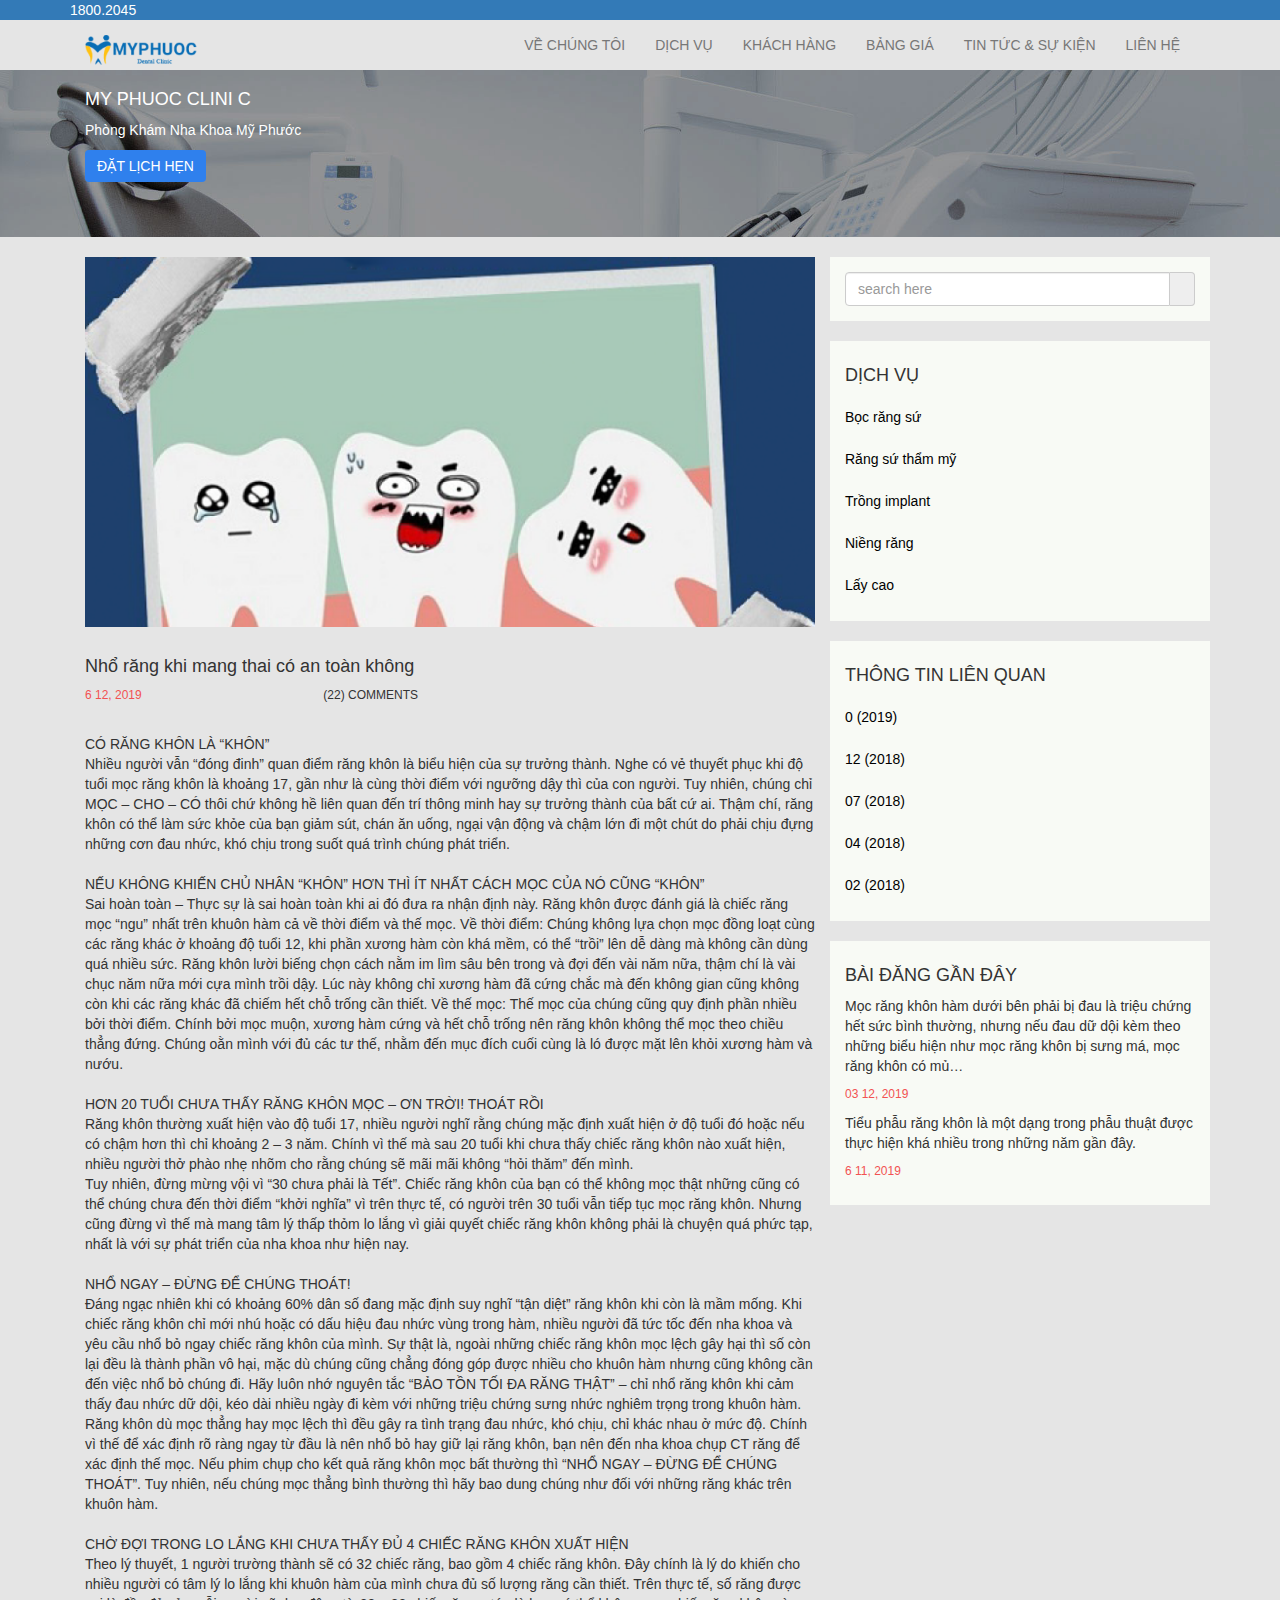
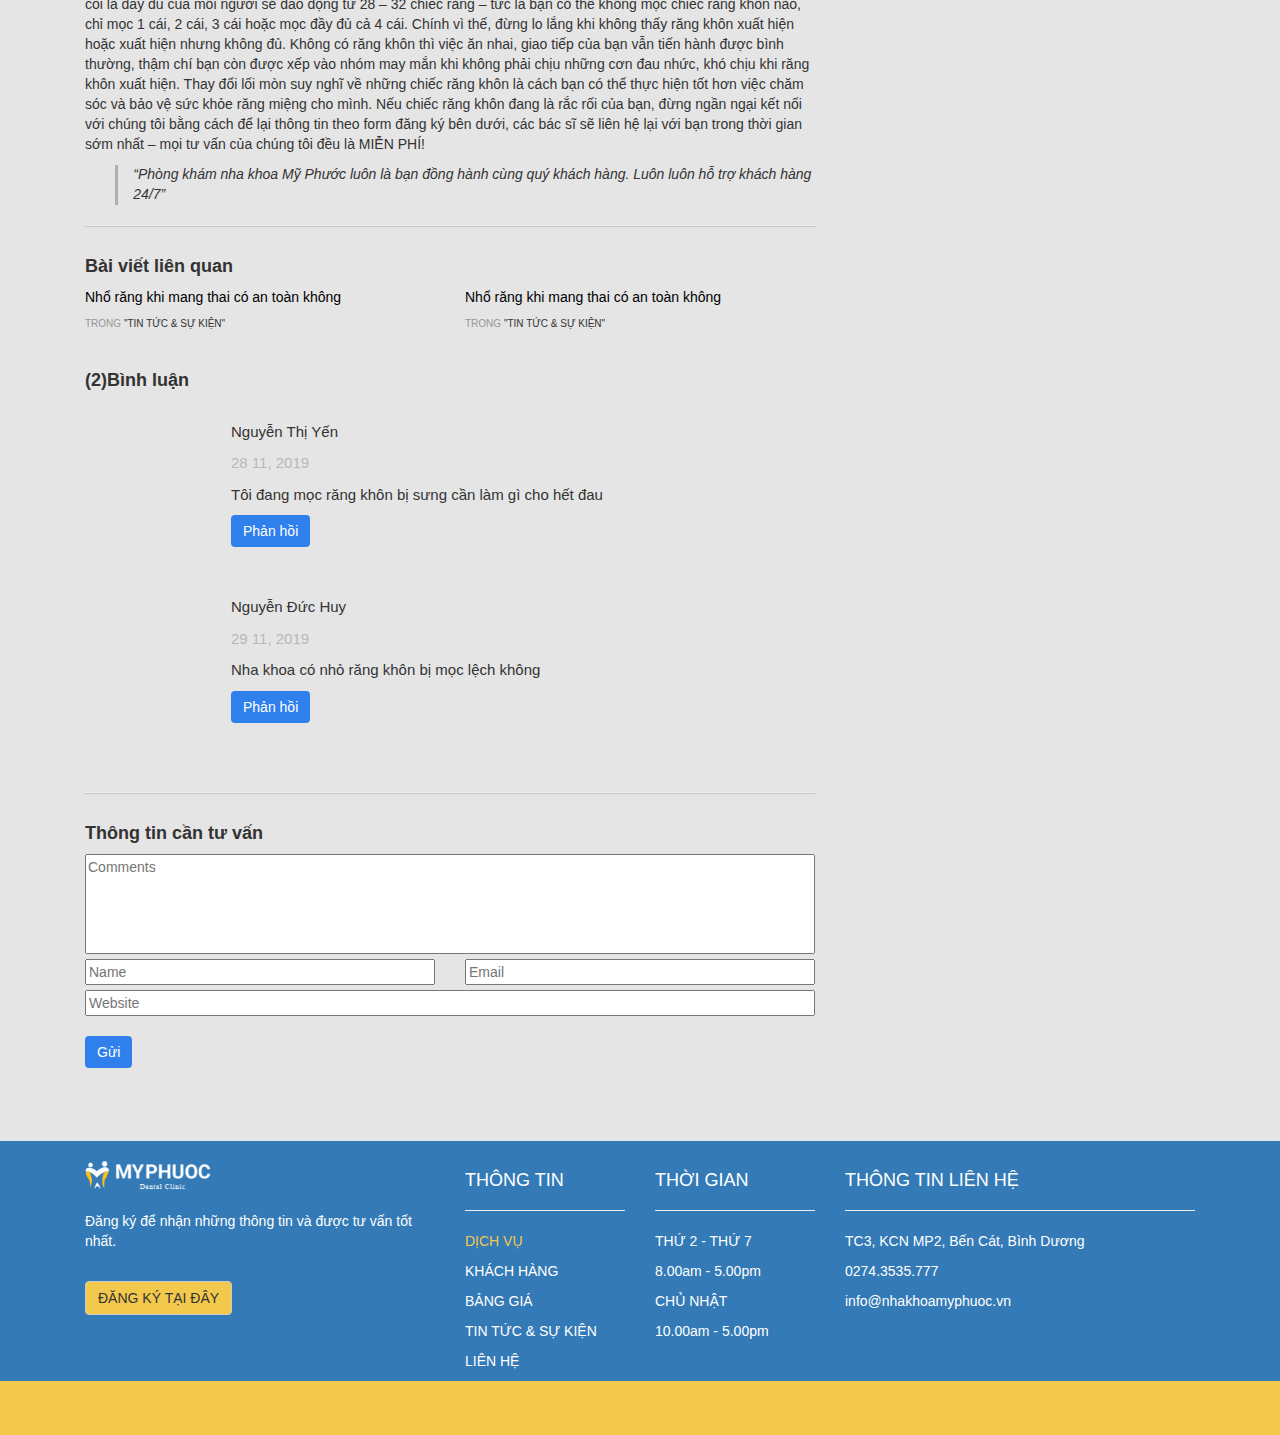
==== tin-tuc-su-kien-trang-con.html @ 96af0041 "accept" ====
<!DOCTYPE html>
<html lang="en"><!-- InstanceBegin template="/Templates/template 2.dwt" codeOutsideHTMLIsLocked="false" -->
<head>
<meta charset="utf-8">
<meta http-equiv="X-UA-Compatible" content="IE=edge">
<meta name="viewport" content="width=device-width, initial-scale=1">
<!-- InstanceBeginEditable name="doctitle" -->
<title>Tin tức sự kiện trang con</title>
<!-- InstanceEndEditable -->
<link rel="icon" href="demo_icon.gif" type="image/gif" sizes="16x16">
<!-- Bootstrap -->
<link href="css/bootstrap-3.4.1.css" rel="stylesheet">
<link href="css/style.css" rel="stylesheet" type="text/css">
<link rel="stylesheet" href="https://pro.fontawesome.com/releases/v5.10.0/css/all.css" integrity="sha384-AYmEC3Yw5cVb3ZcuHtOA93w35dYTsvhLPVnYs9eStHfGJvOvKxVfELGroGkvsg+p" crossorigin="anonymous"/>

<!-- HTML5 shim and Respond.js for IE8 support of HTML5 elements and media queries --> 
<!-- WARNING: Respond.js doesn't work if you view the page via file:// --> 
<!--[if lt IE 9]>
		  <script src="https://oss.maxcdn.com/html5shiv/3.7.2/html5shiv.min.js"></script>
		  <script src="https://oss.maxcdn.com/respond/1.4.2/respond.min.js"></script>
		<![endif]-->
<!-- InstanceBeginEditable name="head" -->
<!-- InstanceEndEditable -->
</head>
<body>
<!-- body code goes here -->
<section>
  <div class="row">
    <div class="container-fluid bg-primary">
      <div class="container "> <a><i class="fas fa-phone-alt"></i></a> 1800.2045 <a><i class="fab fa-facebook-f float-right"></i></a> </div>
    </div>
  </div>
</section>
<navbar>
  <div class="row">
    <div class="container">
      <nav class="navbar navbar-default bg-template border-none">
        <div class="container-fluid"> 
          <!-- Brand and toggle get grouped for better mobile display -->
          <div class="navbar-header">
            <button type="button" class="navbar-toggle collapsed" data-toggle="collapse" data-target="#defaultNavbar1" aria-expanded="false"><span class="sr-only">Toggle navigation</span><span class="icon-bar"></span><span class="icon-bar"></span><span class="icon-bar"></span></button>
            <a class="navbar-brand" href="#"><img src="img/LOGO%202%20MPHUOCHC%201.png" class="logobrand"></a></div>
          <!-- Collect the nav links, forms, and other content for toggling -->
          <div class="collapse navbar-collapse" id="defaultNavbar1">
            <ul class="nav navbar-nav navbar-right">
              <li ><a href="#">VỀ CHÚNG TÔI<span class="sr-only">(current)</span></a></li>
              <li class="dropdown"><a href="#" class="dropdown-toggle" data-toggle="dropdown" role="button" aria-haspopup="true" aria-expanded="false">DỊCH VỤ</a>
                <ul class="dropdown-menu">
                  <li><a href="#">BỌC RĂNG SỨ</a></li>
                  <li role="separator" class="divider"></li>
                  <li><a href="#">RĂNG SỨ THẨM MỸ</a></li>
                  <li role="separator" class="divider"></li>
                  <li><a href="#">TRỔNG IMPLANT</a></li>
                  <li role="separator" class="divider"></li>
                  <li><a href="#">NIỀNG RĂNG</a></li>
                  <li role="separator" class="divider"></li>
                  <li><a href="#">LẤY CAO RĂNG</a></li>
                  <li role="separator" class="divider"></li>
                  <li><a href="#">TRÁM RĂNG THẨM MỸ</a></li>
                </ul>
              </li>
              <li class="dropdown"><a href="#" class="dropdown-toggle" data-toggle="dropdown" role="button" aria-haspopup="true" aria-expanded="false">KHÁCH HÀNG</a>
                <ul class="dropdown-menu">
                  <li><a href="#">HÌNH ẢNH</a></li>
                  <li role="separator" class="divider"></li>
                  <li><a href="#">CẢM NHẬN</a></li>
                </ul>
              </li>
              <li><a href="#">BẢNG GIÁ<span class="sr-only">(current)</span></a></li>
              <li><a href="#">TIN TỨC & SỰ KIỆN<span class="sr-only">(current)</span></a></li>
              <li><a href="#">LIÊN HỆ<span class="sr-only">(current)</span></a></li>
            </ul>
          </div>
          <!-- /.navbar-collapse --> 
        </div>
        <!-- /.container-fluid --> 
      </nav>
    </div>
  </div>
</navbar>
<section class="banner">
  <div class="row">
    <div class="container">
      <div class="col-md-12">
        <h4 class="text-white mg-top">MY PHUOC CLINI C</h4>
        <p class="text-white">Phòng Khám Nha Khoa Mỹ Phước</p>
        <button type="button" class="btn btn-default bg-blue mg-bottom btn-banner text-white">ĐẶT LỊCH HẸN</button>
      </div>
    </div>
  </div>
</section>
<main>
  <div class="row">
    <div class="container"> <!-- InstanceBeginEditable name="noidung" -->
      <div class="col-md-8 mg-top">
        <section class="tintuc">
          <div class="row">
            <div class="col-sm-12"> <img src="img/post-img-1 1.png" class="img-responsive"/> <br>
              <h4 class="tieudetintuc">Nhổ răng khi mang thai có an toàn không</h4>
              <div class="col-sm-12 mg-bottom bopd">
                <div class="col-sm-4 bopd">
                  <p class="ngaythang">6 12, 2019</p>
                </div>
                <div class="col-sm-5 bopd">
                  <p class="chucomment">(22) COMMENTS</p>
                </div>
              </div>
              <p> CÓ RĂNG KHÔN LÀ “KHÔN” <br>
                Nhiều người vẫn “đóng đinh” quan điểm răng khôn là biểu hiện của sự trưởng thành. Nghe có vẻ thuyết phục khi độ tuổi mọc răng khôn là khoảng 17, gần như là cùng thời điểm với ngưỡng dậy thì của con người. Tuy nhiên, chúng chỉ MỌC – CHO – CÓ thôi chứ không hề liên quan đến trí thông minh hay sự trưởng thành của bất cứ ai. Thậm chí, răng khôn có thể làm sức khỏe của bạn giảm sút, chán ăn uống, ngại vận động và chậm lớn đi một chút do phải chịu đựng những cơn đau nhức, khó chịu trong suốt quá trình chúng phát triển. <br>
                <br>
                NẾU KHÔNG KHIẾN CHỦ NHÂN “KHÔN” HƠN THÌ ÍT NHẤT CÁCH MỌC CỦA NÓ CŨNG “KHÔN” <br>
                Sai hoàn toàn – Thực sự là sai hoàn toàn khi ai đó đưa ra nhận định này. Răng khôn được đánh giá là chiếc răng mọc “ngu” nhất trên khuôn hàm cả về thời điểm và thế mọc. Về thời điểm: Chúng không lựa chọn mọc đồng loạt cùng các răng khác ở khoảng độ tuổi 12, khi phần xương hàm còn khá mềm, có thể “trồi” lên dễ dàng mà không cần dùng quá nhiều sức. Răng khôn lười biếng chọn cách nằm im lìm sâu bên trong và đợi đến vài năm nữa, thậm chí là vài chục năm nữa mới cựa mình trồi dậy. Lúc này không chỉ xương hàm đã cứng chắc mà đến không gian cũng không còn khi các răng khác đã chiếm hết chỗ trống cần thiết. Về thế mọc: Thế mọc của chúng cũng quy định phần nhiều bởi thời điểm. Chính bởi mọc muộn, xương hàm cứng và hết chỗ trống nên răng khôn không thể mọc theo chiều thẳng đứng. Chúng oằn mình với đủ các tư thế, nhằm đến mục đích cuối cùng là ló được mặt lên khỏi xương hàm và nướu. <br>
                <br>
                HƠN 20 TUỔI CHƯA THẤY RĂNG KHÔN MỌC – ƠN TRỜI! THOÁT RỒI <br>
                Răng khôn thường xuất hiện vào độ tuổi 17, nhiều người nghĩ rằng chúng mặc định xuất hiện ở độ tuổi đó hoặc nếu có chậm hơn thì chỉ khoảng 2 – 3 năm. Chính vì thế mà sau 20 tuổi khi chưa thấy chiếc răng khôn nào xuất hiện, nhiều người thở phào nhẹ nhõm cho rằng chúng sẽ mãi mãi không “hỏi thăm” đến mình. <br>
                Tuy nhiên, đừng mừng vội vì “30 chưa phải là Tết”. Chiếc răng khôn của bạn có thể không mọc thật những cũng có thể chúng chưa đến thời điểm “khởi nghĩa” vì trên thực tế, có người trên 30 tuổi vẫn tiếp tục mọc răng khôn. Nhưng cũng đừng vì thế mà mang tâm lý thấp thỏm lo lắng vì giải quyết chiếc răng khôn không phải là chuyện quá phức tạp, nhất là với sự phát triển của nha khoa như hiện nay. <br>
                <br>
                NHỔ NGAY – ĐỪNG ĐỂ CHÚNG THOÁT! <br>
                Đáng ngạc nhiên khi có khoảng 60% dân số đang mặc định suy nghĩ “tận diệt” răng khôn khi còn là mầm mống. Khi chiếc răng khôn chỉ mới nhú hoặc có dấu hiệu đau nhức vùng trong hàm, nhiều người đã tức tốc đến nha khoa và yêu cầu nhổ bỏ ngay chiếc răng khôn của mình. Sự thật là, ngoài những chiếc răng khôn mọc lệch gây hại thì số còn lại đều là thành phần vô hại, mặc dù chúng cũng chẳng đóng góp được nhiều cho khuôn hàm nhưng cũng không cần đến việc nhổ bỏ chúng đi. Hãy luôn nhớ nguyên tắc “BẢO TỒN TỐI ĐA RĂNG THẬT” – chỉ nhổ răng khôn khi cảm thấy đau nhức dữ dội, kéo dài nhiều ngày đi kèm với những triệu chứng sưng nhức nghiêm trọng trong khuôn hàm. Răng khôn dù mọc thẳng hay mọc lệch thì đều gây ra tình trạng đau nhức, khó chịu, chỉ khác nhau ở mức độ. Chính vì thế để xác định rõ ràng ngay từ đầu là nên nhổ bỏ hay giữ lại răng khôn, bạn nên đến nha khoa chụp CT răng để xác định thế mọc. Nếu phim chụp cho kết quả răng khôn mọc bất thường thì “NHỔ NGAY – ĐỪNG ĐỂ CHÚNG THOÁT”. Tuy nhiên, nếu chúng mọc thẳng bình thường thì hãy bao dung chúng như đối với những răng khác trên khuôn hàm. <br>
                <br>
                CHỜ ĐỢI TRONG LO LẮNG KHI CHƯA THẤY ĐỦ 4 CHIẾC RĂNG KHÔN XUẤT HIỆN <br>
                Theo lý thuyết, 1 người trường thành sẽ có 32 chiếc răng, bao gồm 4 chiếc răng khôn. Đây chính là lý do khiến cho nhiều người có tâm lý lo lắng khi khuôn hàm của mình chưa đủ số lượng răng cần thiết. Trên thực tế, số răng được coi là đầy đủ của mỗi người sẽ dao động từ 28 – 32 chiếc răng – tức là bạn có thể không mọc chiếc răng khôn nào, chỉ mọc 1 cái, 2 cái, 3 cái hoặc mọc đầy đủ cả 4 cái. Chính vì thế, đừng lo lắng khi không thấy răng khôn xuất hiện hoặc xuất hiện nhưng không đủ. Không có răng khôn thì việc ăn nhai, giao tiếp của bạn vẫn tiến hành được bình thường, thậm chí bạn còn được xếp vào nhóm may mắn khi không phải chịu những cơn đau nhức, khó chịu khi răng khôn xuất hiện.
                Thay đổi lối mòn suy nghĩ về những chiếc răng khôn là cách bạn có thể thực hiện tốt hơn việc chăm sóc và bảo vệ sức khỏe răng miệng cho mình. Nếu chiếc răng khôn đang là rắc rối của bạn, đừng ngần ngại kết nối với chúng tôi bằng cách để lại thông tin theo form đăng ký bên dưới, các bác sĩ sẽ liên hệ lại với bạn trong thời gian sớm nhất – mọi tư vấn của chúng tôi đều là MIỄN PHÍ!</p>
            </div>
          </div>
          <div class="row">
            <div class="col-sm-1 chuagachdoc">
              <hr class="gachdoc">
            </div>
            <div class="col-sm-11 bopd">
              <quote class="font-italic"> “Phòng khám nha khoa Mỹ Phước luôn là bạn đồng hành cùng quý 
                khách hàng. Luôn luôn hỗ trợ khách hàng 24/7” </quote>
            </div>
          </div>
          <hr class="gachnho">
          <div class="row baivietlienquan">
            <div class="col-sm-12">
              <div>
                <h4 class="font-bold">Bài viết liên quan</h4>
              </div>
            </div>
            <div class="col-sm-6">
              <div> <a>Nhổ răng khi mang thai có an toàn không</a>
                <p class="font-nho pd-top"><span class="chunhathon">TRONG</span> "TIN TỨC & SỰ KIỆN"</p>
              </div>
            </div>
            <div class="col-sm-6">
              <div> <a>Nhổ răng khi mang thai có an toàn không</a>
                <p class="font-nho pd-top"><span class="chunhathon">TRONG</span> "TIN TỨC & SỰ KIỆN"</p>
              </div>
            </div>
          </div>
		<div class="row binhluan mg-top">
			<div class="col-sm-12">
			 <div>
					<h4 class="font-bold">
				 	(2)Bình luận
				 </h4>
				 <br>
				</div>
			</div>
				<div class="col-sm-12">
					<div class="ndbinhluan">
						<p class=" ">Nguyễn Thị Yến</p>
						<p class="ngay-thang-nhat">28 11, 2019</p>
        <p>Tôi đang mọc răng khôn bị sưng cần làm gì cho hết đau</p>
        <button type="button" class="btn btn-default bg-blue mg-bottom btn-banner text-white">Phản hồi</button>
					</div>
					<div class="ndbinhluan">
						<p class=" ">Nguyễn Đức Huy</p>
						<p class="ngay-thang-nhat">29 11, 2019</p>
        <p>Nha khoa có nhỏ răng khôn bị mọc lệch không</p>
        <button type="button" class="btn btn-default bg-blue mg-bottom btn-banner text-white">Phản hồi</button>
					</div>
			</div>
			</div>
			 <hr class="gachnho">
		  <div class="row thong-tin-can-tu-van">
				 <form>
					<div class="col-sm-12">
					 	<div>
							<h4 class="font-bold">Thông tin cần tư vấn</h4>
						</div>
					 </div>
					 <div class="col-sm-12">
					 	<div>
						 	<textarea class="khung-comments" placeholder="Comments"></textarea>
						 </div>
					 </div>
					 <div class="col-sm-6">
					 	<div>
						 	<input type="text" placeholder="Name" class="khung-viet-ten">
						 </div>
					 </div>
					 					 <div class="col-sm-6">
					 	<div>
						 	<input type="email" placeholder="Email" id="email" class="khung-viet-ten">
						 </div>
					 </div>
					  <div class="col-sm-12 chua-viet-website">
					 	<div>
						 	<input type="text" placeholder="Website" class="khung-viet-ten">
						 </div>
					 </div>
					 <div class="col-sm-12 mg-top">
					 	<div>
						 	<button type="button" class="btn btn-default bg-blue mg-bottom btn-banner text-white">Gửi</button>
						 </div>
					 </div>
				</form>
      		  </div>
        </section>
      </div>
      <!-- InstanceEndEditable -->
      <div class="col-md-4">
        <div class="row mg-bottom mg-top pdle maunenxanhnhat">
          <div>
            <div class="input-group">
              <input type="text" class="form-control" placeholder="search here" aria-describedby="contentaddon1">
              <span id="contentaddon1" class="input-group-addon btn btn-primary"><i class="fas fa-search"></i></span></div>
          </div>
        </div>
        <div class="row mg-bottom pdle cansidebar maunenxanhnhat">
          <div>
            <h4>DỊCH VỤ</h4>
            <a><i class="fas fa-chevron-circle-right nutphai"></i> Bọc răng sứ</a> <br>
            <a><i class="fas fa-chevron-circle-right nutphai"></i> Răng sứ thẩm mỹ</a> <br>
            <a><i class="fas fa-chevron-circle-right nutphai"></i> Trồng implant</a> <br>
            <a><i class="fas fa-chevron-circle-right nutphai"></i> Niềng răng</a> <br>
            <a><i class="fas fa-chevron-circle-right nutphai"></i> Lấy cao</a> </div>
        </div>
        <div class="row mg-bottom pdle cansidebar maunenxanhnhat">
          <div>
            <h4>THÔNG TIN LIÊN QUAN</h4>
            <a><i class="fas fa-chevron-circle-right nutphai"></i> 0 (2019)</a> <br>
            <a><i class="fas fa-chevron-circle-right nutphai"></i> 12 (2018)</a> <br>
            <a><i class="fas fa-chevron-circle-right nutphai"></i> 07 (2018)</a> <br>
            <a><i class="fas fa-chevron-circle-right nutphai"></i> 04 (2018)</a> <br>
            <a><i class="fas fa-chevron-circle-right nutphai"></i> 02 (2018)</a> </div>
        </div>
        <div class="row mg-bottom pdle cansidebar maunenxanhnhat">
          <div>
            <h4>BÀI ĐĂNG GẦN ĐÂY</h4>
            <p> Mọc răng khôn hàm dưới bên phải bị đau là triệu chứng hết sức bình thường, nhưng nếu đau dữ dội kèm theo những biểu hiện như mọc răng khôn bị sưng má, mọc răng khôn có mủ… </p>
            <p class="ngaythang">03 12, 2019</p>
            <p> Tiểu phẫu răng khôn là một dạng trong phẫu thuật được thực hiện khá nhiều trong những năm gần đây. </p>
            <p class="ngaythang">6 11, 2019</p>
          </div>
        </div>
      </div>
    </div>
  </div>
</main>
<footer>
  <div class="row bg-primary">
    <div class="container">
      <div class="col-sm-4"> <img src="img/logo_footer%20(1).png" class="logo-footer mg-top"> <br>
        <br>
        <p> Đăng ký để nhận những thông tin và được tư vấn tốt nhất. </p>
        <br>
        <button type="button" class="btn btn-default bg-yellow mg-bottom">ĐĂNG KÝ TẠI ĐÂY</button>
      </div>
      <div class="col-sm-2 mg-top">
        <h4> THÔNG TIN </h4>
        <hr>
        <p class="text-yellow">DỊCH VỤ</p>
        <p>KHÁCH HÀNG</p>
        <p>BẢNG GIÁ</p>
        <p>TIN TỨC & SỰ KIỆN</p>
        <p>LIÊN HỆ</p>
      </div>
      <div class="col-sm-2 mg-top">
        <h4> THỜI GIAN </h4>
        <hr>
        <p>THỨ 2 - THỨ 7</p>
        <p>8.00am - 5.00pm</p>
        <p>CHỦ NHẬT</p>
        <p>10.00am - 5.00pm</p>
      </div>
      <div class="col-sm-4 mg-top">
        <h4> THÔNG TIN LIÊN HỆ </h4>
        <hr>
        <p><i class="fas fa-map-marker-alt text-yellow"></i> TC3, KCN MP2, Bến Cát, Bình Dương</p>
        <p><i class="fas fa-phone-alt text-yellow"></i> 0274.3535.777</p>
        <p><i class="fas fa-envelope-open text-yellow"></i> info@nhakhoamyphuoc.vn</p>
        <p><i class="fab fa-facebook-f"></i> <i class="fab fa-google-plus-g"></i> <i class="fab fa-twitter"></i> <i class="fab fa-pinterest"></i> <i class="fab fa-linkedin"></i></p>
      </div>
    </div>
  </div>
</footer>
<section class="bg-yellow phanmau"> </section>

<!-- jQuery (necessary for Bootstrap's JavaScript plugins) --> 
<script src="js/jquery-1.12.4.min.js"></script> 

<!-- Include all compiled plugins (below), or include individual files as needed --> 

<script src="js/bootstrap-3.4.1.js"></script>
</body>
<!-- InstanceEnd --></html>
---- css/style.css ----
@charset "utf-8";
.navbar-default .navbar-brand {
	height: 50px;
}
.navbar-default .navbar-brand img{
	height: 30px;
	width: auto;
	padding: 0;
	margin: 0;
}
.fa-phone-alt{
	color: aliceblue
}
.fa-facebook-f{
	color: white;
}
.float-right{
	float: right;
}
.float-left{
	float: left;
}
.logo-footer{
	height: 30px;
	width: auto;
}
.bg-yellow{
	background-color: #F2C94C;
}
.mg-bottom{
	margin-bottom: 20px
}
.mg-top{
	margin-top: 20px;
}
.mg-left{
	margin-left: 20px;
}
.mg-right{
	margin-right: 20px;
}
.text-yellow{
	color: #F2C94C;
}
.text-white{
	color: white;
}
.phanmau{
	height: 6vh;
}
.glyphicon:hover{
	color: #F2C94C;
}
.bg-white{
	background-color: white;
}
.border-none{
	border: none;
}
.h4aboutus{
	font-weight: bold;
}
.font-bold{
	font-weight: bold;
}
.banner{
	background-image: url("../img/pageheader.png");
	background-repeat: no-repeat;
	background-size: cover;
	color: white;
}
.text-white{
	color: white;	
}
.bg-blue{
	background-color: #2F80ED;
}
.btn-banner{
	border: none;
	color: white;
	background-color: #2F80ED;
	margin-bottom: 5%;
}
.btn-banner:hover{
	background-color: #F2C94C;
}
.pdle{
	padding: 15px;
}
.cansidebar a, .canvechungtoi a{
	text-decoration: none;
	color: black;
	line-height: 3;
}
.nutphai{
	color: #F25252;
}
.nutphai:hover{
	color: #FFC113;
}
.ngaythang{
	color: #F25252;
	font-size: 12px;
}
.chucomment{
	font-size: 12px;
}
.maunenxanhnhat{
	background-color: #F8FAF5;
}
.ndvechungtoi{
	padding-top:15%;
	padding-left: 5%;
}
.navbar{
	margin-bottom: 0;
}
.about-us{
	margin: 40px 0;
}
.gachngang{
	height: 10px;
	background-color: #C4C4C4;
}
.ndtieudedichvu{
	width: 40%;	
}
.tieudetungdichvu:hover{
	color: #F2C94C;
}
body{
	background-color: #E5E5E5;
}
.bg-lydo{
	background-image: url("../img/about-pic-2.png");
	background-size: cover;
	background-repeat: no-repeat;
	background-position: right;
}
.ndlydo{
	padding-top: 10%;
	padding-bottom: 10%;
}
.nxemthem{
	margin-top: 30px;
	margin-bottom: 30px;
}
.text-black{
	color: black;
}
.camnhan .carousel-inner > .item{
	min-height: 300px; 
	background:#F8FAF5;
}
.khongbong{
	text-shadow: none;
}
.camnhan .carousel-indicators li{
	background-color: white;
	border: thin solid #C4C4C4;
}
.camnhan .carousel-indicators li:hover{
	background-color: #F2C94C;
}
.hinhcamnhan{
	border-radius: 50%;
}
.ndcamnhan{
	width: 40%;
}
.bopd{
	padding-left: 0;
}
.tieudetintuc:hover{
	color: #F2C94C;
}
.tintuc{
	margin-bottom: 5%;
}
.bg-template{
	background-color: #E5E5E5;
}
.doingu{
	margin: 5% 0;
}
.tintuc img{
	width: 100%;
}
.tincuoi{
	margin-top: 5%;
}
.gachnho{
	height: 1px;
	background-color: #C4C4C4;
}
.quote{
	background-color: #F1F7EF;
}
.pd-left{
	padding-left: 20px;
}
.pd-right{
	padding-right: 20px;
}
.pd-all{
	padding: 20px;
}
.nutchuyentrang{
  background-color: #666666;
  color: white;
	border-radius: 5px;
}
.nutchuyentrang:hover{
	background: #056CB6;
	color: white;
}
.chuyentrang a {
  text-decoration: none;
  display: inline-block;
  padding: 8px 16px;
}
.font-italic{
	font-style: italic;
}
.gachdoc{
	height: 40px;
	width: 3px;
	background-color: #AFAFAF;
	margin-top: 0;
	margin-bottom: 0;
	margin-right: 0;
}
.baivietlienquan a{
	color: black;
	text-decoration: none;
}
.baivietlienquan a:hover{
	color: #F2C94C;
}
.font-nho{
	font-size: 10px;
}
.baivietlienquan p{
	padding-top: 10px;
}
.chunhathon{
	color: #959595;
}
.ndbinhluan{
	margin-left: 20%;
	font-size: 15px!important;
	padding-bottom: 20px;
}
.ngay-thang-nhat{
	color: #B8B8B8;
}
.khung-comments{
	width: 100%;
	resize: none;
	height: 100px;
}
.khung-viet-ten{
	width: 100%;
}
.chua-viet-website{
	padding-top: 5px;
}
.bo-pd-left{
	padding-left: 0;
}
.bo-pd-right{
	padding-right: 0;
}
.dai-tren{
	padding-top: 4px;
}
.tungdichvu p{
	padding-left: 5px;
	padding-right: 5px;
	text-align: center;
}
@media only screen and (max-width: 992px) and (min-width: 768px){
	.navbar > .container-fluid .navbar-brand{
		margin-left: 280px;
	}	
	.navbar-right{
		margin-right: 0;
	}
	.nav > li > a{
		font-size: 13px;
	}
	.ndtieudedichvu{
		width: 70%;
	}
	.camnhan .carousel-inner > .item{
		min-height: 320px;
	}
	.ndvechungtoi{
		padding-top: 0;
	}
}
@media only screen and (max-width: 768px){
	.camnhan .carousel-inner > .item{
		min-height: 410px;
	}
	.mg-iphone{
		margin-left: 10px;
	}
	.ndvechungtoi{
		padding-left: 0px;
	}
	.tungdichvu p{
	padding-left: 20px;
	padding-right: 20px;
}
}
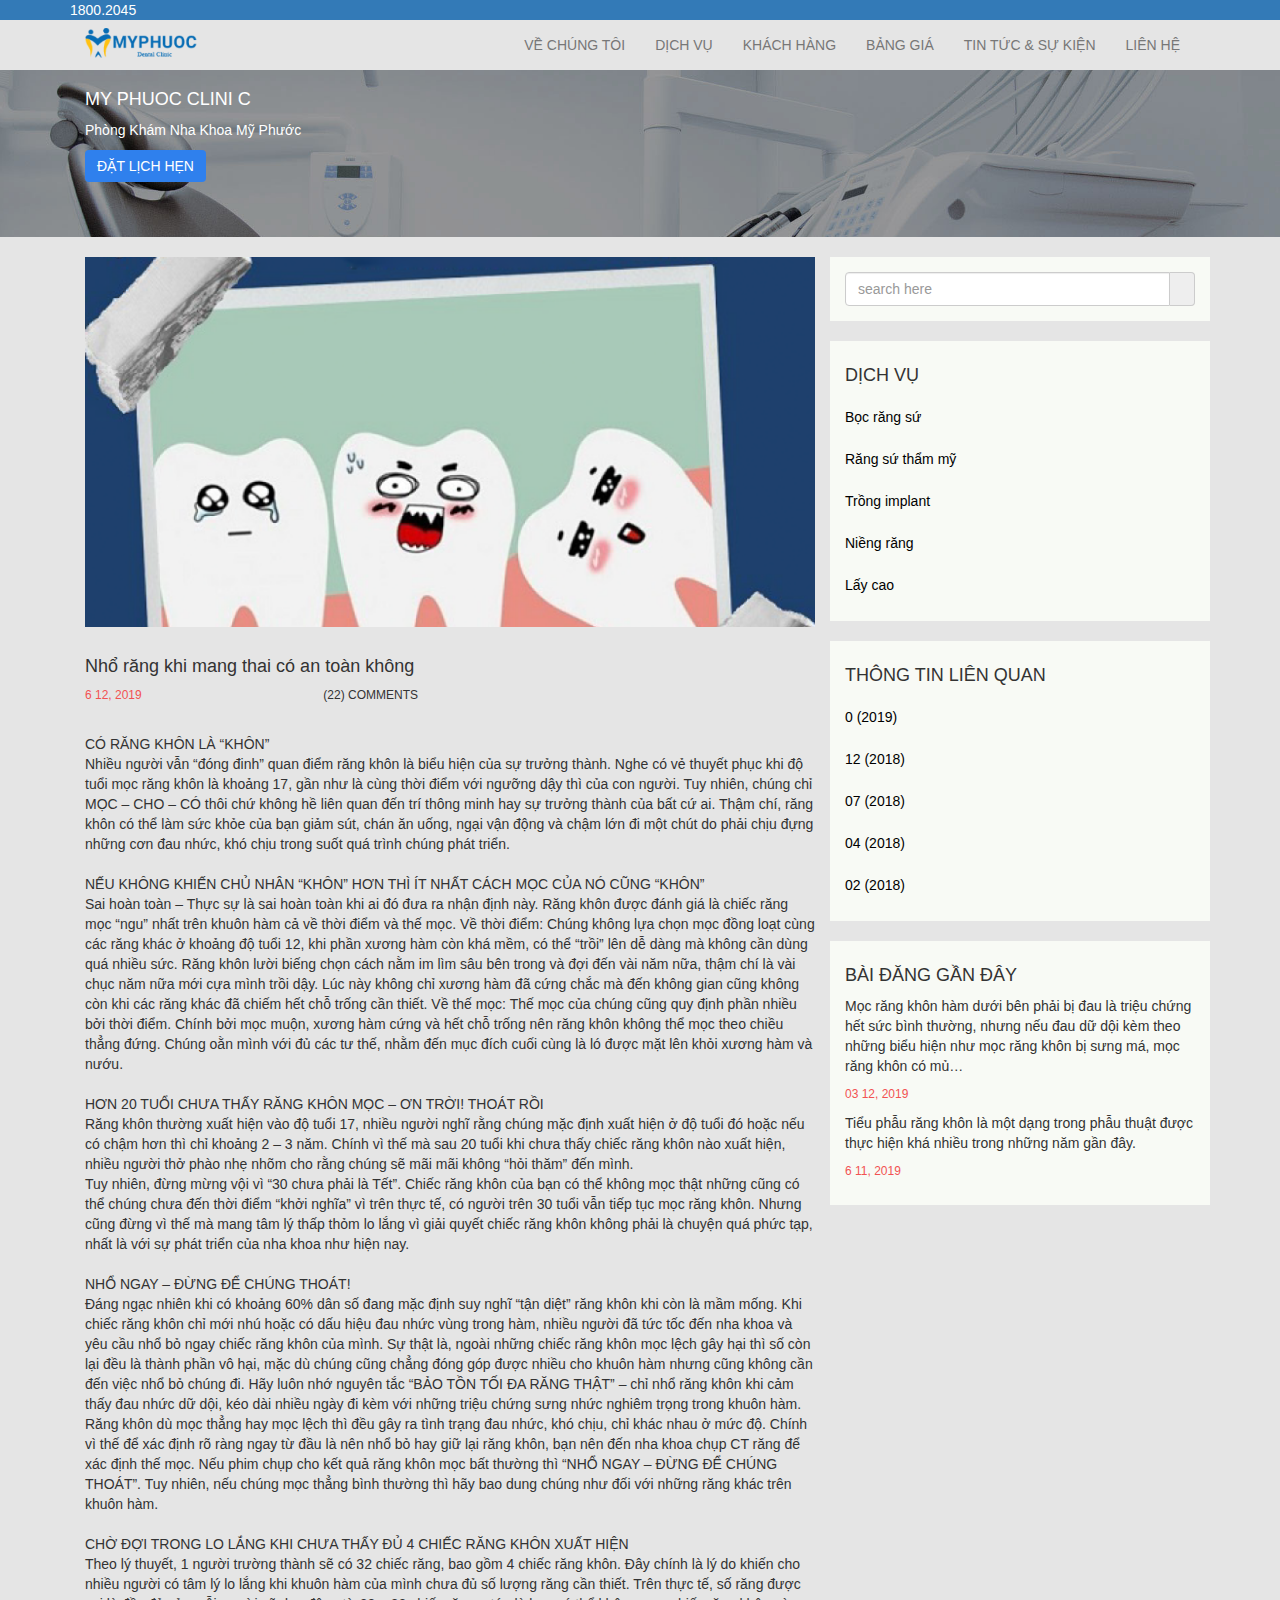
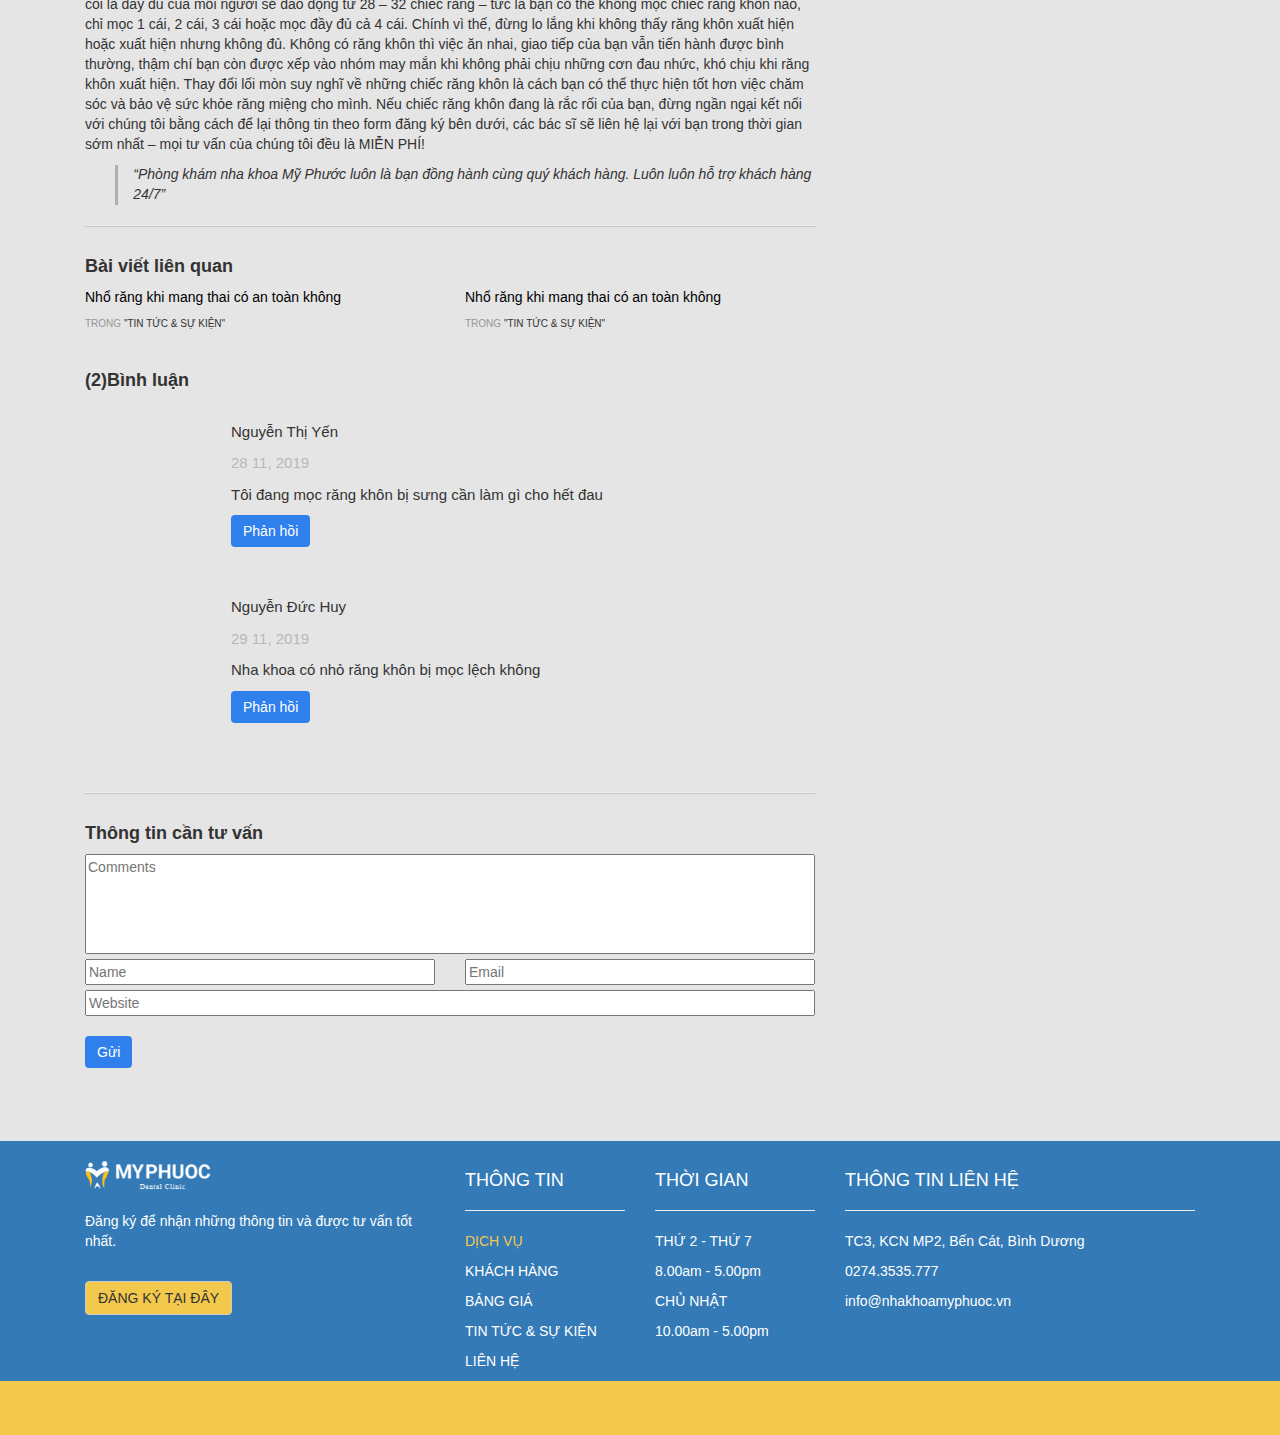
==== commit 72143a4d: "update" ====
--- a/tin-tuc-su-kien-trang-con.html
+++ b/tin-tuc-su-kien-trang-con.html
@@ -43,12 +43,14 @@
           <!-- Collect the nav links, forms, and other content for toggling -->
           <div class="collapse navbar-collapse" id="defaultNavbar1">
             <ul class="nav navbar-nav navbar-right">
-              <li ><a href="#">VỀ CHÚNG TÔI<span class="sr-only">(current)</span></a></li>
+              <li ><a href="ve-chung-toi.html">VỀ CHÚNG TÔI<span class="sr-only">(current)</span></a></li>
               <li class="dropdown"><a href="#" class="dropdown-toggle" data-toggle="dropdown" role="button" aria-haspopup="true" aria-expanded="false">DỊCH VỤ</a>
                 <ul class="dropdown-menu">
-                  <li><a href="#">BỌC RĂNG SỨ</a></li>
-                  <li role="separator" class="divider"></li>
-                  <li><a href="#">RĂNG SỨ THẨM MỸ</a></li>
+                  <li><a href="dich-vu.html">BỌC RĂNG SỨ</a></li>
+                  <li role="separator" class="divider"></li>
+                  <li><a href="dich-vu-rang-su.html">RĂNG SỨ THẨM MỸ</a></li>
+                  <li role="separator" class="divider"></li>
+					<li><a href="tin-tuc-su-kien-trang-con.html">NHỔ RĂNGG KHI MANG THAI</a></li>
                   <li role="separator" class="divider"></li>
                   <li><a href="#">TRỔNG IMPLANT</a></li>
                   <li role="separator" class="divider"></li>
@@ -61,14 +63,14 @@
               </li>
               <li class="dropdown"><a href="#" class="dropdown-toggle" data-toggle="dropdown" role="button" aria-haspopup="true" aria-expanded="false">KHÁCH HÀNG</a>
                 <ul class="dropdown-menu">
-                  <li><a href="#">HÌNH ẢNH</a></li>
-                  <li role="separator" class="divider"></li>
-                  <li><a href="#">CẢM NHẬN</a></li>
+                  <li><a href="khach-hang-hinh-anh.html">HÌNH ẢNH</a></li>
+                  <li role="separator" class="divider"></li>
+                  <li><a href="khach-hang-cam-nhan.html">CẢM NHẬN</a></li>
                 </ul>
               </li>
               <li><a href="#">BẢNG GIÁ<span class="sr-only">(current)</span></a></li>
-              <li><a href="#">TIN TỨC & SỰ KIỆN<span class="sr-only">(current)</span></a></li>
-              <li><a href="#">LIÊN HỆ<span class="sr-only">(current)</span></a></li>
+              <li><a href="tin-tuc-su-kien.html">TIN TỨC & SỰ KIỆN<span class="sr-only">(current)</span></a></li>
+              <li><a href="thong-tin-lien-he.html">LIÊN HỆ<span class="sr-only">(current)</span></a></li>
             </ul>
           </div>
           <!-- /.navbar-collapse --> 
--- a/css/style.css
+++ b/css/style.css
@@ -279,6 +279,9 @@
 	padding-right: 5px;
 	text-align: center;
 }
+.navbar > .container-fluid .navbar-brand{
+	padding-top: 7.5px;
+}
 @media only screen and (max-width: 992px) and (min-width: 768px){
 	.navbar > .container-fluid .navbar-brand{
 		margin-left: 280px;
